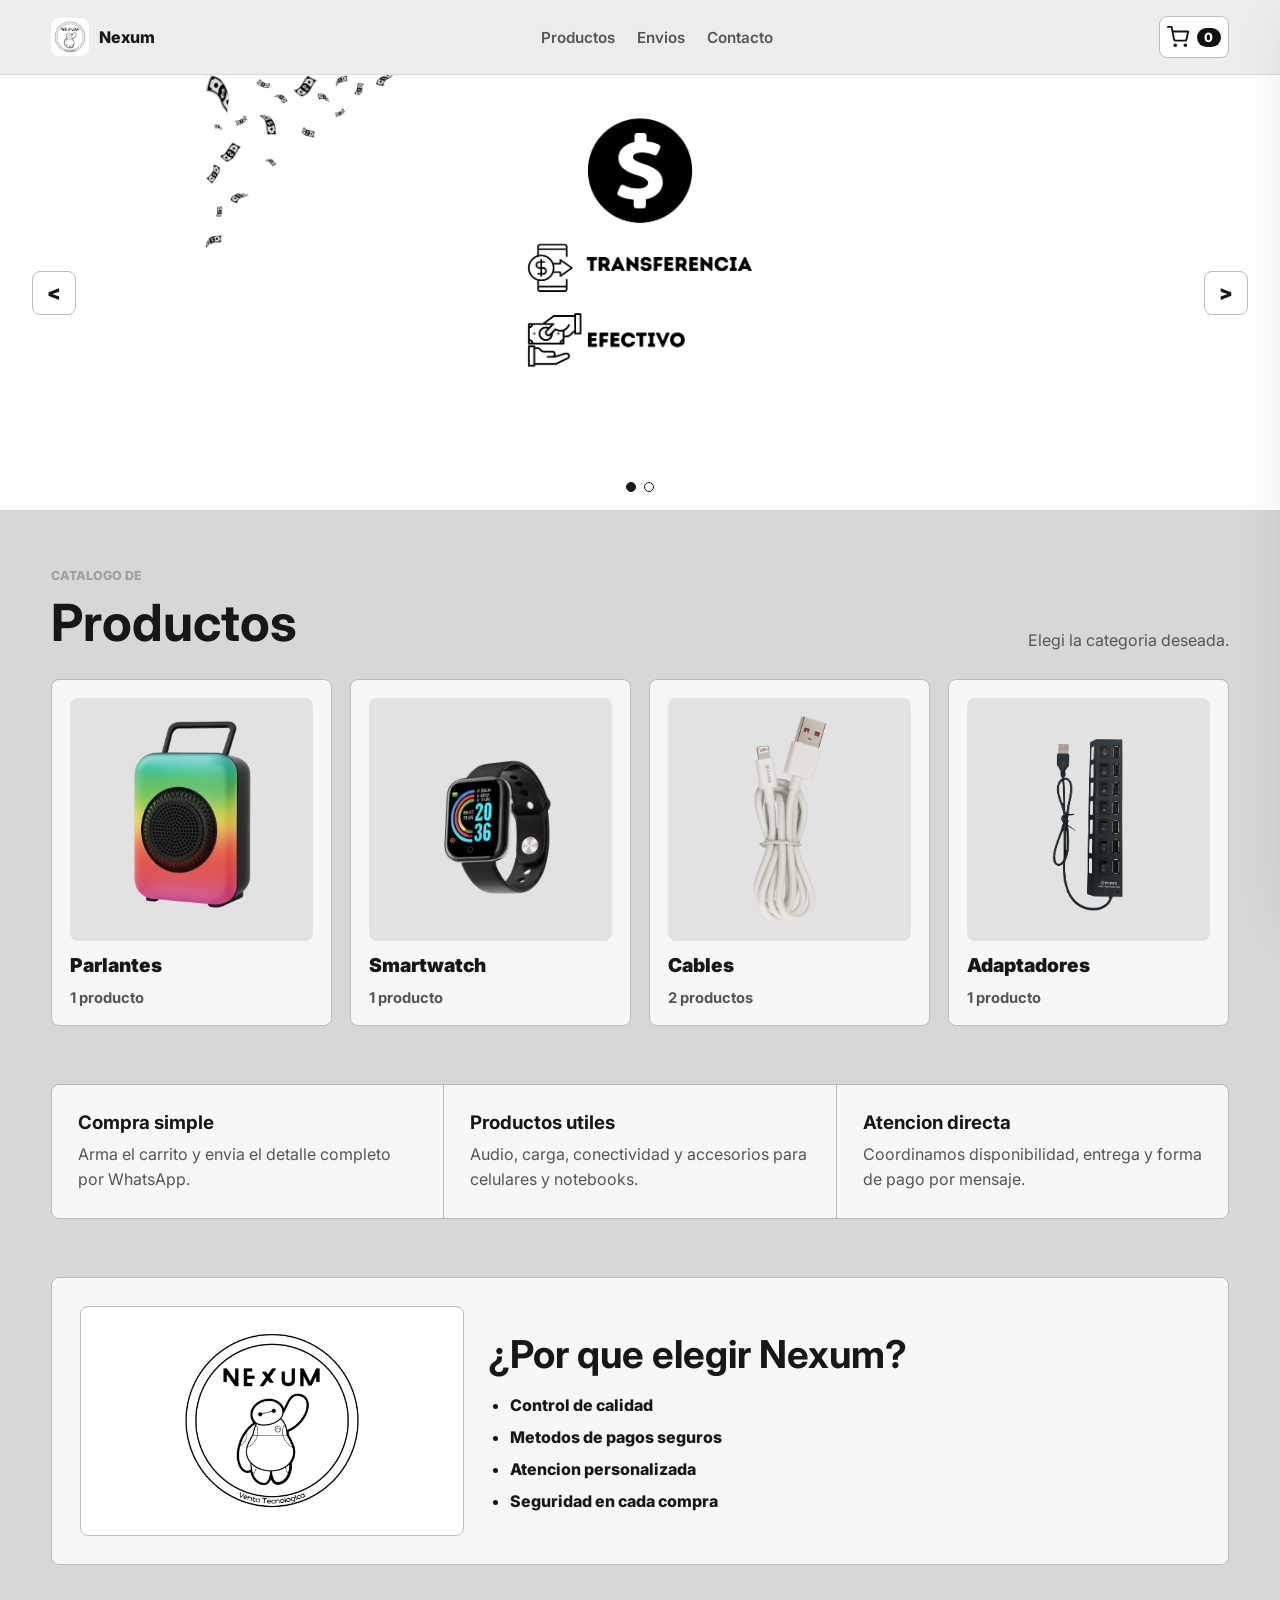
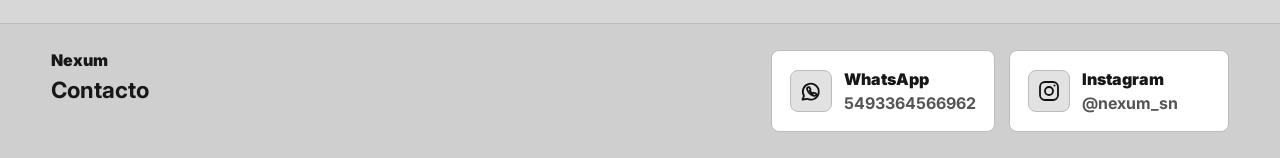
==== index.html @ 489456cf "Add files via upload" ====
<!doctype html>
<html lang="es">
  <head>
    <meta charset="UTF-8" />
    <meta name="viewport" content="width=device-width, initial-scale=1.0" />
    <title>Nexum</title>
    <link rel="icon" type="image/png" sizes="32x32" href="./assets/favicon.png?v=2" />
    <link rel="shortcut icon" type="image/png" href="./assets/favicon.png?v=2" />
    <link rel="apple-touch-icon" href="./assets/favicon.png?v=2" />
    <link rel="preconnect" href="https://fonts.googleapis.com" />
    <link rel="preconnect" href="https://fonts.gstatic.com" crossorigin />
    <link
      href="https://fonts.googleapis.com/css2?family=Inter:wght@400;500;600;700;800&display=swap"
      rel="stylesheet"
    />
    <link rel="stylesheet" href="./styles.css" />
  </head>
  <body>
    <header class="site-header">
      <a class="brand" href="#" aria-label="Nexum">
        <img class="brand-logo" src="./assets/Logo Logotipo Diseño Marca Personal Sencillo Rosa (1).png" alt="" onload="this.nextElementSibling.remove()" onerror="this.remove()" />
        <span class="brand-mark">NX</span>
        <span>Nexum</span>
      </a>

      <nav class="nav-links" aria-label="Navegacion principal">
        <a href="#productos">Productos</a>
        <a href="#envios">Envios</a>
        <a href="#contacto">Contacto</a>
      </nav>

      <button class="cart-button" type="button" id="openCart" aria-label="Abrir carrito">
        <img class="cart-icon" src="./assets/cart-icon.svg" alt="" aria-hidden="true" />
        <span class="cart-count" id="cartCount">0</span>
      </button>
    </header>

    <main>
      <section class="hero-carousel" aria-label="Informacion destacada">
        <div class="carousel-track" id="carouselTrack">
          <article class="carousel-slide is-active">
            <img src="./assets/carousel-pagos.png" alt="Formas de pago: transferencia y efectivo" />
          </article>
          <article class="carousel-slide">
            <img src="./assets/carousel-envios.png" alt="Envios locales en San Nicolas y alrededores" />
          </article>
        </div>

        <button class="carousel-button carousel-prev" type="button" id="carouselPrev" aria-label="Imagen anterior">
          <
        </button>
        <button class="carousel-button carousel-next" type="button" id="carouselNext" aria-label="Imagen siguiente">
          >
        </button>

        <div class="carousel-dots" aria-label="Seleccionar imagen">
          <button class="carousel-dot is-active" type="button" data-slide="0" aria-label="Ver formas de pago"></button>
          <button class="carousel-dot" type="button" data-slide="1" aria-label="Ver informacion de envios"></button>
        </div>
      </section>

      <section class="section" id="productos">
        <div class="section-heading">
          <div>
            <p class="eyebrow">Catalogo de</p>
            <h2 id="catalogTitle">Productos</h2>
          </div>
          <p class="section-copy" id="catalogDescription">Elegi la categoria deseada.</p>
        </div>

        <div class="products-grid" id="productsGrid" aria-live="polite"></div>
      </section>

      <section class="info-band" id="envios">
        <article>
          <h3>Compra simple</h3>
          <p>Arma el carrito y envia el detalle completo por WhatsApp.</p>
        </article>
        <article>
          <h3>Productos utiles</h3>
          <p>Audio, carga, conectividad y accesorios para celulares y notebooks.</p>
        </article>
        <article>
          <h3>Atencion directa</h3>
          <p>Coordinamos disponibilidad, entrega y forma de pago por mensaje.</p>
        </article>
      </section>

      <section class="trust-section" aria-label="Por que elegir Nexum">
        <div class="trust-logo-panel">
          <img src="./assets/Logo Logotipo Diseño Marca Personal Sencillo Rosa (1).png" alt="Nexum" />
        </div>
        <div class="trust-content">
          <h2>¿Por que elegir Nexum?</h2>
          <ul class="trust-list">
            <li>Control de calidad</li>
            <li>Metodos de pagos seguros</li>
            <li>Atencion personalizada</li>
            <li>Seguridad en cada compra</li>
          </ul>
        </div>
      </section>
    </main>

    <aside class="cart-panel" id="cartPanel" aria-label="Carrito de compras" aria-hidden="true">
      <div class="cart-panel-header">
        <div>
          <p class="eyebrow">Pedido</p>
          <h2>Tu carrito</h2>
        </div>
        <button class="icon-button" type="button" id="closeCart" aria-label="Cerrar carrito">x</button>
      </div>

      <div class="cart-items" id="cartItems"></div>

      <div class="cart-empty" id="cartEmpty">
        <strong>El carrito esta vacio</strong>
        <span>Agrega productos para preparar tu pedido.</span>
      </div>

      <div class="cart-footer">
        <div class="total-row">
          <span>Total</span>
          <strong id="cartTotal">$0</strong>
        </div>
        <button class="checkout-button" type="button" id="checkoutButton">
          <img src="./assets/whatsapp-icon.svg" alt="" aria-hidden="true" />
          Pedir por WhatsApp
        </button>
      </div>
    </aside>

    <div class="overlay" id="overlay" hidden></div>

    <footer class="footer" id="contacto">
      <div class="footer-heading">
        <span>Nexum</span>
        <strong>Contacto</strong>
      </div>
      <div class="contact-menu">
        <a
          class="contact-card"
          href="https://wa.me/5493364566962"
          target="_blank"
          rel="noopener"
        >
          <img class="contact-icon" src="./assets/whatsapp-icon.svg" alt="" aria-hidden="true" />
          <span class="contact-label">WhatsApp</span>
          <span class="contact-value">5493364566962</span>
        </a>
        <a
          class="contact-card"
          href="https://www.instagram.com/nexum_sn/?hl=es"
          target="_blank"
          rel="noopener"
        >
          <img class="contact-icon" src="./assets/instagram-icon.svg" alt="" aria-hidden="true" />
          <span class="contact-label">Instagram</span>
          <span class="contact-value">@nexum_sn</span>
        </a>
      </div>
    </footer>

    <script src="./script.js"></script>
  </body>
</html>
---- styles.css ----
:root {
  --bg: #d7d7d7;
  --surface: #ffffff;
  --ink: #171717;
  --muted: #555555;
  --line: #bcbcbc;
  --accent: #111111;
  --accent-strong: #333333;
  --soft: #e2e2e2;
  --panel: #c9c9c9;
  --shadow: 0 20px 60px rgba(0, 0, 0, 0.16);
}

* {
  box-sizing: border-box;
}

html {
  scroll-behavior: smooth;
}

body {
  margin: 0;
  font-family: Inter, system-ui, -apple-system, BlinkMacSystemFont, "Segoe UI", sans-serif;
  color: var(--ink);
  background: var(--bg);
}

button,
a {
  font: inherit;
}

a {
  color: inherit;
  text-decoration: none;
}

.site-header {
  position: sticky;
  top: 0;
  z-index: 20;
  display: flex;
  align-items: center;
  justify-content: space-between;
  gap: 20px;
  padding: 16px clamp(18px, 4vw, 56px);
  border-bottom: 1px solid rgba(216, 216, 216, 0.85);
  background: rgba(238, 238, 238, 0.94);
  backdrop-filter: blur(16px);
}

.brand,
.nav-links,
.cart-button {
  display: flex;
  align-items: center;
}

.brand {
  gap: 10px;
  font-weight: 800;
}

.brand-logo {
  width: 38px;
  height: 38px;
  border-radius: 8px;
  object-fit: contain;
}

.brand-mark {
  display: grid;
  width: 38px;
  height: 38px;
  place-items: center;
  border-radius: 8px;
  color: #fff;
  background: var(--accent);
  font-size: 0.78rem;
}

.nav-links {
  gap: 22px;
  color: var(--muted);
  font-size: 0.95rem;
  font-weight: 600;
}

.nav-links a:hover {
  color: var(--ink);
}

.cart-button {
  min-width: 70px;
  height: 42px;
  justify-content: center;
  gap: 8px;
  border: 1px solid var(--line);
  border-radius: 8px;
  color: var(--ink);
  background: var(--surface);
  cursor: pointer;
}

.cart-icon {
  width: 22px;
  height: 22px;
  display: block;
}

.cart-count {
  min-width: 24px;
  padding: 2px 7px;
  border-radius: 999px;
  color: #fff;
  background: var(--accent);
  font-size: 0.8rem;
  font-weight: 800;
}

.hero-carousel {
  position: relative;
  overflow: hidden;
  background: #fff;
}

.hero-carousel.is-hidden {
  display: none;
}

.is-hidden {
  display: none !important;
}

.carousel-track {
  display: flex;
  transition: transform 420ms ease;
}

.carousel-slide {
  min-width: 100%;
  background: #fff;
}

.carousel-slide img {
  display: block;
  width: 100%;
  height: clamp(260px, 34vw, 460px);
  object-fit: contain;
  background: #fff;
}

.carousel-button {
  position: absolute;
  top: 50%;
  z-index: 2;
  display: grid;
  width: 44px;
  height: 44px;
  place-items: center;
  border: 1px solid var(--line);
  border-radius: 8px;
  color: var(--ink);
  background: rgba(255, 255, 255, 0.86);
  cursor: pointer;
  font-size: 1.25rem;
  font-weight: 900;
  transform: translateY(-50%);
}

.carousel-button:hover {
  background: #fff;
}

.carousel-prev {
  left: clamp(12px, 3vw, 32px);
}

.carousel-next {
  right: clamp(12px, 3vw, 32px);
}

.carousel-dots {
  position: absolute;
  right: 0;
  bottom: 18px;
  left: 0;
  display: flex;
  justify-content: center;
  gap: 8px;
}

.carousel-dot {
  width: 10px;
  height: 10px;
  padding: 0;
  border: 1px solid var(--ink);
  border-radius: 999px;
  background: transparent;
  cursor: pointer;
}

.carousel-dot.is-active {
  background: var(--ink);
}

.eyebrow {
  margin: 0 0 8px;
  color: #9f9f9f;
  font-size: 0.78rem;
  font-weight: 800;
  letter-spacing: 0;
  text-transform: uppercase;
}

.hero h1 {
  margin: 0;
  max-width: 12ch;
  font-size: clamp(3rem, 8vw, 6.6rem);
  line-height: 0.94;
  letter-spacing: 0;
}

.hero-copy {
  max-width: 560px;
  margin: 22px 0 30px;
  color: rgba(255, 255, 255, 0.86);
  font-size: clamp(1rem, 2vw, 1.25rem);
  line-height: 1.6;
}

.primary-link,
.checkout-button,
.add-button {
  display: inline-flex;
  min-height: 46px;
  align-items: center;
  justify-content: center;
  border: 0;
  border-radius: 8px;
  color: #fff;
  background: var(--accent);
  font-weight: 800;
  cursor: pointer;
  transition: transform 160ms ease, background 160ms ease;
}

.primary-link {
  padding: 0 22px;
}

.primary-link:hover,
.checkout-button:hover,
.add-button:hover {
  background: var(--accent-strong);
  transform: translateY(-1px);
}

.section {
  padding: 58px clamp(18px, 4vw, 56px);
  background: var(--bg);
}

.section-heading {
  display: flex;
  align-items: end;
  justify-content: space-between;
  gap: 24px;
  margin-bottom: 26px;
}

.section-heading h2 {
  margin: 0;
  font-size: clamp(2rem, 4vw, 3.4rem);
  letter-spacing: 0;
}

.section-copy {
  max-width: 320px;
  margin: 0;
  color: var(--muted);
  line-height: 1.55;
}

.products-grid {
  display: grid;
  grid-template-columns: repeat(3, minmax(0, 1fr));
  gap: 18px;
}

.categories-grid {
  display: grid;
  grid-template-columns: repeat(4, minmax(0, 1fr));
  gap: 18px;
}

.category-card {
  display: grid;
  gap: 12px;
  min-height: 280px;
  padding: 18px;
  border: 1px solid var(--line);
  border-radius: 8px;
  color: var(--ink);
  background: #f7f7f7;
  cursor: pointer;
  text-align: left;
  transition: transform 160ms ease, box-shadow 160ms ease;
}

.category-card:hover {
  box-shadow: var(--shadow);
  transform: translateY(-2px);
}

.category-image {
  width: 100%;
  aspect-ratio: 1 / 1;
  object-fit: contain;
  padding: 16px;
  border-radius: 8px;
  background: var(--soft);
}

.category-name {
  font-size: 1.2rem;
  font-weight: 900;
}

.category-count {
  color: var(--muted);
  font-size: 0.92rem;
  font-weight: 700;
}

.products-toolbar {
  grid-column: 1 / -1;
  display: flex;
  align-items: center;
  justify-content: space-between;
  gap: 16px;
  margin-bottom: 4px;
}

.products-toolbar h3 {
  margin: 0;
  font-size: 1.45rem;
}

.back-button {
  min-height: 42px;
  padding: 0 14px;
  border: 1px solid var(--line);
  border-radius: 8px;
  color: var(--ink);
  background: var(--surface);
  cursor: pointer;
  font-weight: 800;
}

.back-button:hover {
  background: var(--soft);
}

.product-card {
  overflow: hidden;
  border: 1px solid var(--line);
  border-radius: 8px;
  background: #f7f7f7;
}

.product-image {
  width: 100%;
  aspect-ratio: 4 / 3;
  object-fit: contain;
  display: block;
  padding: 18px;
  background: var(--soft);
}

.product-body {
  display: grid;
  gap: 14px;
  padding: 18px;
}

.product-category {
  color: var(--muted);
  font-size: 0.74rem;
  font-weight: 800;
  text-transform: uppercase;
}

.product-card h3 {
  margin: 0;
  font-size: 1.08rem;
}

.product-card p {
  min-height: 48px;
  margin: 0;
  color: var(--muted);
  line-height: 1.5;
}

.stock-label {
  width: fit-content;
  padding: 6px 10px;
  border: 1px solid var(--line);
  border-radius: 8px;
  color: var(--ink);
  background: var(--soft);
  font-size: 0.86rem;
  font-weight: 800;
}

.product-colors {
  display: grid;
  gap: 8px;
  color: var(--muted);
  font-size: 0.86rem;
  font-weight: 800;
}

.swatches {
  display: flex;
  flex-wrap: wrap;
  gap: 8px;
}

.color-option {
  display: inline-flex;
  min-height: 34px;
  align-items: center;
  gap: 8px;
  padding: 5px 10px 5px 6px;
  border: 1px solid var(--line);
  border-radius: 8px;
  background: var(--surface);
  color: var(--ink);
  cursor: pointer;
  font-size: 0.86rem;
}

.color-option input {
  position: absolute;
  opacity: 0;
  pointer-events: none;
}

.color-option:has(input:checked) {
  border-color: var(--accent);
  box-shadow: inset 0 0 0 1px var(--accent);
}

.swatch {
  width: 22px;
  height: 22px;
  border: 2px solid #fff;
  border-radius: 4px;
  background: var(--swatch-color);
  box-shadow: 0 0 0 1px var(--line);
}

.product-bottom {
  display: flex;
  align-items: center;
  justify-content: space-between;
  gap: 12px;
}

.price {
  font-size: 1.2rem;
  font-weight: 900;
}

.add-button {
  min-width: 124px;
  padding: 0 14px;
}

.info-band {
  display: grid;
  grid-template-columns: repeat(3, minmax(0, 1fr));
  gap: 1px;
  margin: 0 clamp(18px, 4vw, 56px) 58px;
  overflow: hidden;
  border: 1px solid var(--line);
  border-radius: 8px;
  background: var(--line);
}

.info-band article {
  padding: 26px;
  background: #f7f7f7;
}

.info-band h3 {
  margin: 0 0 8px;
}

.info-band p {
  margin: 0;
  color: var(--muted);
  line-height: 1.55;
}

.trust-section {
  display: grid;
  grid-template-columns: minmax(190px, 0.7fr) minmax(0, 1.3fr);
  align-items: center;
  gap: 24px;
  margin: 0 clamp(18px, 4vw, 56px) 58px;
  padding: 28px;
  border: 1px solid var(--line);
  border-radius: 8px;
  background: #f7f7f7;
}

.trust-logo-panel {
  display: grid;
  min-height: 230px;
  place-items: center;
  border: 1px solid var(--line);
  border-radius: 8px;
  background: #fff;
}

.trust-logo-panel img {
  width: min(220px, 80%);
  height: auto;
  object-fit: contain;
}

.trust-content h2 {
  margin: 0 0 18px;
  font-size: clamp(1.7rem, 3vw, 2.5rem);
}

.trust-list {
  display: grid;
  gap: 12px;
  margin: 0;
  padding-left: 22px;
  color: var(--ink);
  font-weight: 800;
}

.trust-list li::marker {
  color: var(--accent);
}

.cart-panel {
  position: fixed;
  top: 0;
  right: 0;
  z-index: 40;
  display: flex;
  width: min(430px, 100%);
  height: 100vh;
  flex-direction: column;
  padding: 22px;
  background: var(--surface);
  box-shadow: var(--shadow);
  transform: translateX(105%);
  transition: transform 220ms ease;
}

.cart-panel.is-open {
  transform: translateX(0);
}

.cart-panel-header {
  display: flex;
  align-items: start;
  justify-content: space-between;
  gap: 16px;
  padding-bottom: 16px;
  border-bottom: 1px solid var(--line);
}

.cart-panel h2 {
  margin: 0;
}

.icon-button {
  width: 42px;
  height: 42px;
  border: 1px solid var(--line);
  border-radius: 8px;
  background: #fff;
  cursor: pointer;
  font-size: 1.8rem;
  line-height: 1;
}

.cart-items {
  display: grid;
  gap: 14px;
  overflow: auto;
  padding: 18px 0;
}

.cart-item {
  display: grid;
  grid-template-columns: 74px 1fr;
  gap: 12px;
  padding-bottom: 14px;
  border-bottom: 1px solid var(--line);
}

.cart-item img {
  width: 74px;
  height: 74px;
  border-radius: 8px;
  object-fit: cover;
}

.cart-item h3 {
  margin: 0 0 4px;
  font-size: 0.98rem;
}

.cart-item-price {
  color: var(--muted);
  font-size: 0.88rem;
}

.cart-item-color {
  display: block;
  margin-top: 4px;
  color: var(--ink);
  font-size: 0.86rem;
  font-weight: 800;
}

.quantity-row {
  display: flex;
  align-items: center;
  justify-content: space-between;
  gap: 12px;
  margin-top: 10px;
}

.quantity-controls {
  display: flex;
  align-items: center;
  gap: 8px;
}

.quantity-controls button {
  width: 32px;
  height: 32px;
  border: 1px solid var(--line);
  border-radius: 8px;
  background: #fff;
  cursor: pointer;
  font-weight: 900;
}

.remove-button {
  border: 0;
  color: #111111;
  background: transparent;
  cursor: pointer;
  font-size: 0.86rem;
  font-weight: 700;
}

.cart-empty {
  display: grid;
  gap: 8px;
  margin: auto 0;
  padding: 30px;
  border: 1px dashed var(--line);
  border-radius: 8px;
  color: var(--muted);
  text-align: center;
}

.cart-empty[hidden] {
  display: none;
}

.cart-empty strong {
  color: var(--ink);
}

.cart-footer {
  margin-top: auto;
  padding-top: 16px;
  border-top: 1px solid var(--line);
}

.total-row {
  display: flex;
  align-items: center;
  justify-content: space-between;
  margin-bottom: 14px;
  font-size: 1.1rem;
}

.checkout-button {
  width: 100%;
  gap: 10px;
}

.checkout-button img {
  width: 20px;
  height: 20px;
  filter: invert(1);
}

.checkout-button:disabled {
  background: #9a9a9a;
  cursor: not-allowed;
  transform: none;
}

.overlay {
  position: fixed;
  inset: 0;
  z-index: 30;
  background: rgba(0, 0, 0, 0.36);
}

.admin-open-button {
  min-height: 42px;
  margin: 0 clamp(18px, 4vw, 56px) 24px;
  padding: 0 14px;
  border: 1px solid var(--line);
  border-radius: 8px;
  color: var(--ink);
  background: var(--surface);
  cursor: pointer;
  font-weight: 900;
}

.admin-login {
  display: grid;
  place-items: center;
  padding: 42px clamp(18px, 4vw, 56px);
  background: var(--bg);
}

.admin-login-box {
  display: grid;
  width: min(360px, 100%);
  gap: 14px;
  padding: 22px;
  border: 1px solid var(--line);
  border-radius: 8px;
  background: var(--surface);
  box-shadow: var(--shadow);
}

.admin-login-box h2,
.admin-panel h2 {
  margin: 0;
}

.admin-login-box label,
.admin-form label {
  display: grid;
  gap: 6px;
  color: var(--muted);
  font-size: 0.86rem;
  font-weight: 800;
}

.admin-login-box input,
.admin-form input,
.admin-form select,
.admin-form textarea,
.admin-price-input {
  width: 100%;
  border: 1px solid var(--line);
  border-radius: 8px;
  padding: 10px 12px;
  color: var(--ink);
  background: #fff;
  font: inherit;
}

.admin-message {
  min-height: 18px;
  color: #8a1f1f;
  font-size: 0.86rem;
  font-weight: 800;
}

.admin-panel {
  display: grid;
  width: auto;
  gap: 18px;
  margin: 0 clamp(18px, 4vw, 56px) 34px;
  padding: 22px;
  border: 1px solid var(--line);
  border-radius: 8px;
  background: var(--surface);
  box-shadow: var(--shadow);
}

.admin-page {
  min-height: calc(100vh - 75px);
  padding: 34px 0 58px;
  background: var(--bg);
}

.admin-panel-header,
.admin-actions,
.admin-product-actions {
  display: flex;
  align-items: center;
  justify-content: space-between;
  gap: 12px;
}

.admin-form,
.admin-products {
  display: grid;
  gap: 12px;
}

.admin-form-row {
  display: grid;
  grid-template-columns: 1fr 1fr;
  gap: 12px;
}

.admin-product {
  display: grid;
  grid-template-columns: 72px 1fr;
  gap: 12px;
  padding: 12px;
  border: 1px solid var(--line);
  border-radius: 8px;
  background: #f7f7f7;
}

.admin-product img {
  width: 72px;
  height: 72px;
  border-radius: 8px;
  object-fit: contain;
  background: var(--soft);
}

.admin-product h3 {
  margin: 0 0 8px;
  font-size: 0.98rem;
}

.admin-price-input {
  max-width: 150px;
}

.footer {
  display: flex;
  justify-content: space-between;
  align-items: flex-start;
  gap: 20px;
  padding: 26px clamp(18px, 4vw, 56px);
  border-top: 1px solid var(--line);
  color: var(--muted);
  background: #cfcfcf;
}

.footer-heading {
  display: grid;
  gap: 6px;
}

.footer-heading span {
  color: var(--ink);
  font-weight: 900;
}

.footer-heading strong {
  font-size: 1.4rem;
  color: var(--ink);
}

.contact-menu {
  display: flex;
  gap: 14px;
  flex-wrap: wrap;
}

.contact-card {
  display: grid;
  grid-template-columns: 42px 1fr;
  min-width: 220px;
  column-gap: 12px;
  row-gap: 4px;
  align-items: center;
  padding: 18px;
  border: 1px solid var(--line);
  border-radius: 8px;
  background: var(--surface);
  transition: transform 160ms ease, box-shadow 160ms ease;
}

.contact-card:hover {
  box-shadow: var(--shadow);
  transform: translateY(-2px);
}

.contact-icon {
  grid-row: span 2;
  width: 42px;
  height: 42px;
  padding: 8px;
  border: 1px solid var(--line);
  border-radius: 8px;
  background: var(--soft);
}

.contact-label {
  color: var(--ink);
  font-weight: 900;
}

.contact-value {
  color: var(--muted);
  font-weight: 700;
}

@media (max-width: 860px) {
  .nav-links {
    display: none;
  }

  .section-heading,
  .footer {
    align-items: flex-start;
    flex-direction: column;
  }

  .products-grid,
  .categories-grid,
  .info-band {
    grid-template-columns: 1fr;
  }

  .product-card p {
    min-height: auto;
  }
}

@media (max-width: 520px) {
  .site-header {
    padding-inline: 14px;
  }

  .brand span:last-child {
    display: none;
  }

  .carousel-button {
    width: 36px;
    height: 36px;
  }

  .carousel-slide img {
    height: 220px;
  }

  .section {
    padding-inline: 14px;
  }

  .info-band {
    margin-inline: 14px;
  }

  .trust-section {
    grid-template-columns: 1fr;
    margin-inline: 14px;
    padding: 20px;
  }

  .trust-logo-panel {
    min-height: 180px;
  }

  .cart-panel {
    padding: 18px;
  }
}
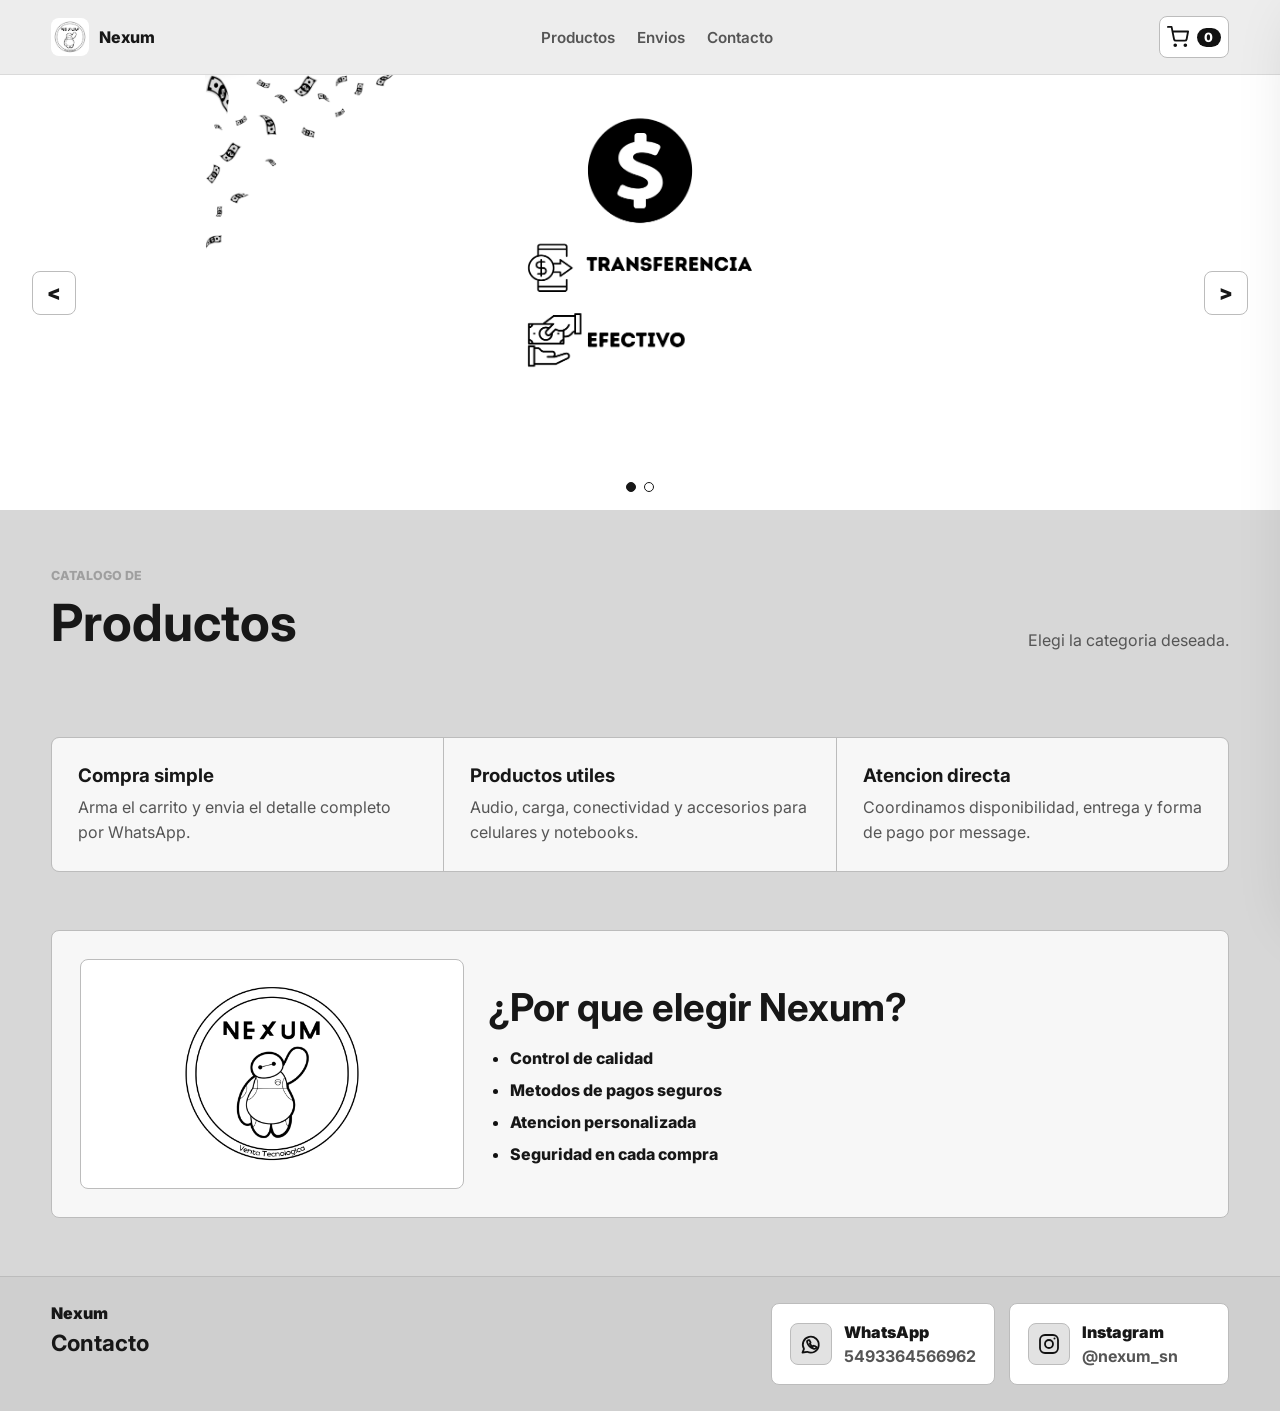
==== commit 2d703af7: "index.html" ====
--- a/index.html
+++ b/index.html
@@ -68,6 +68,12 @@
           <p class="section-copy" id="catalogDescription">Elegi la categoria deseada.</p>
         </div>
 
+        <div class="sorting-controls" id="sortingControls" style="display: none; margin-bottom: 20px; gap: 10px; flex-wrap: wrap;">
+          <button class="sort-btn" data-sort="default">Por defecto</button>
+          <button class="sort-btn" data-sort="price-low">Menor precio</button>
+          <button class="sort-btn" data-sort="price-high">Mayor precio</button>
+        </div>
+
         <div class="products-grid" id="productsGrid" aria-live="polite"></div>
       </section>
 
@@ -82,7 +88,7 @@
         </article>
         <article>
           <h3>Atencion directa</h3>
-          <p>Coordinamos disponibilidad, entrega y forma de pago por mensaje.</p>
+          <p>Coordinamos disponibilidad, entrega y forma de pago por message.</p>
         </article>
       </section>
 
--- a/styles.css
+++ b/styles.css
@@ -791,7 +791,7 @@
 }
 
 .admin-panel {
-  display: grid;
+  display: none;
   width: auto;
   gap: 18px;
   margin: 0 clamp(18px, 4vw, 56px) 34px;
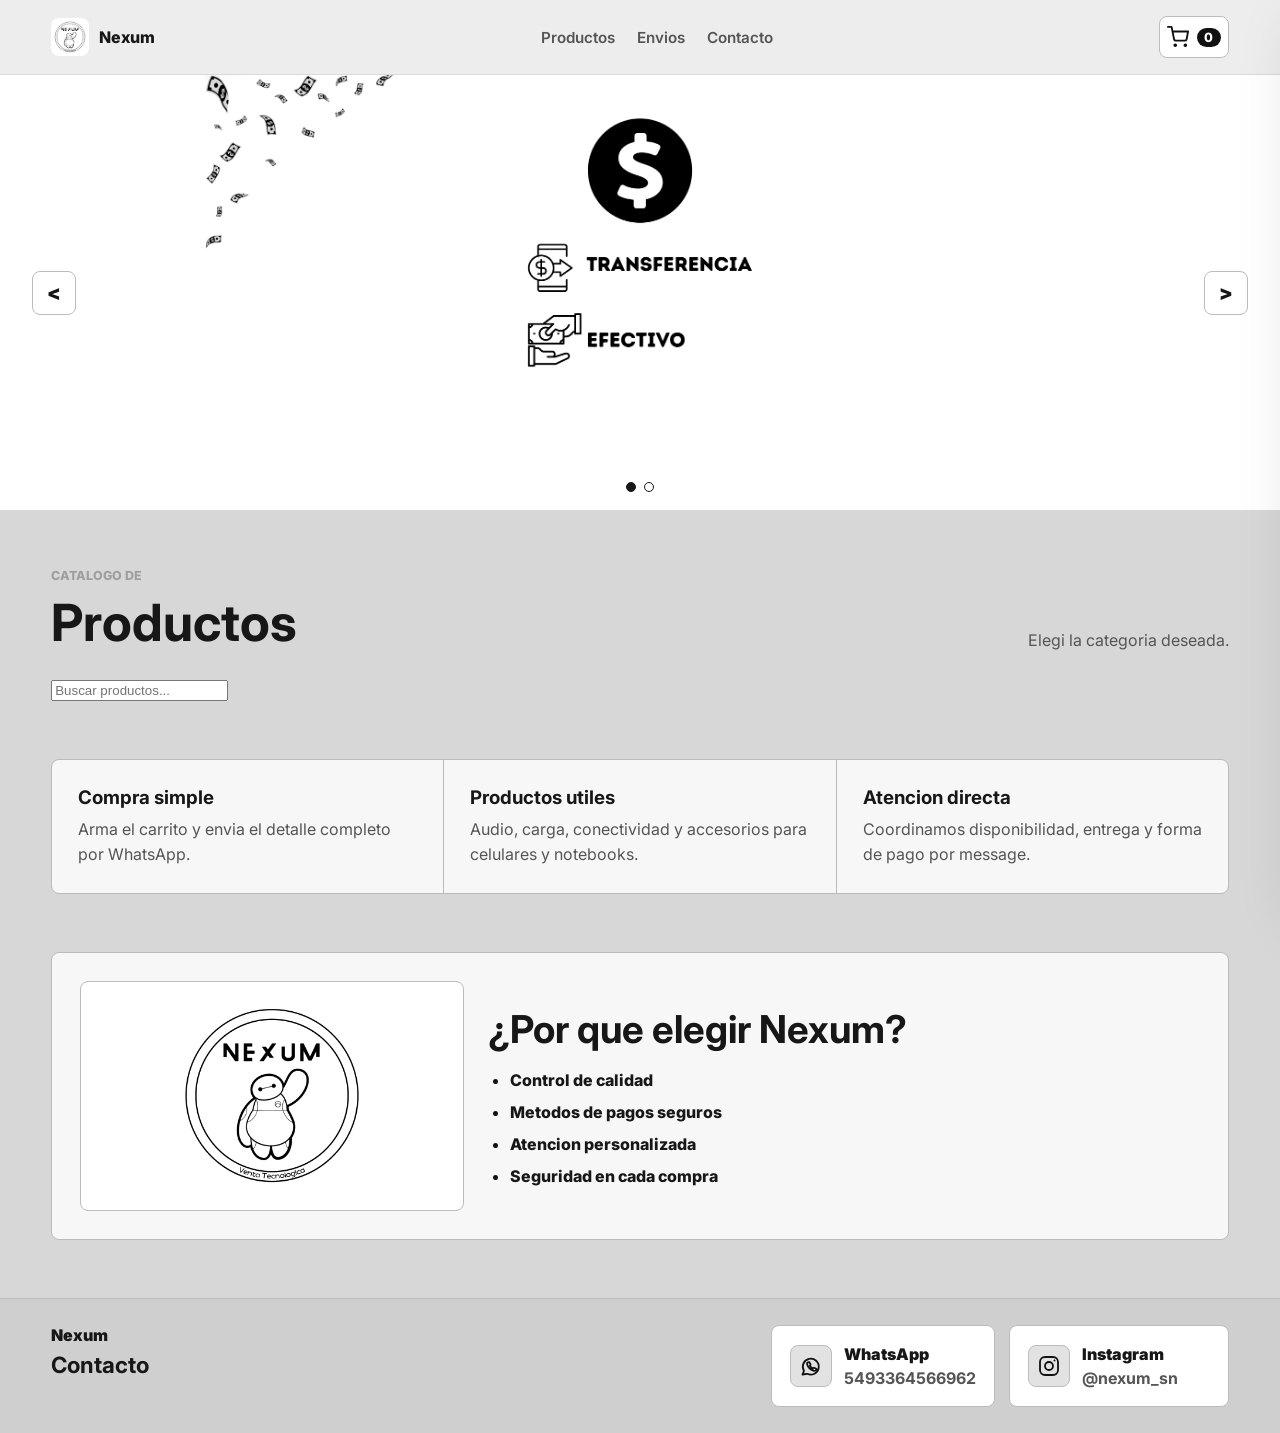
==== commit 32ce24d1: "index.html" ====
--- a/index.html
+++ b/index.html
@@ -68,10 +68,9 @@
           <p class="section-copy" id="catalogDescription">Elegi la categoria deseada.</p>
         </div>
 
-        <div class="sorting-controls" id="sortingControls" style="display: none; margin-bottom: 20px; gap: 10px; flex-wrap: wrap;">
-          <button class="sort-btn" data-sort="default">Por defecto</button>
-          <button class="sort-btn" data-sort="price-low">Menor precio</button>
-          <button class="sort-btn" data-sort="price-high">Mayor precio</button>
+        <!-- BARRA DE BÚSQUEDA -->
+        <div class="search-container">
+          <input type="text" id="searchInput" class="search-input" placeholder="Buscar productos..." aria-label="Buscar productos">
         </div>
 
         <div class="products-grid" id="productsGrid" aria-live="polite"></div>
@@ -131,6 +130,7 @@
         </div>
         <button class="checkout-button" type="button" id="checkoutButton">
           <img src="./assets/whatsapp-icon.svg" alt="" aria-hidden="true" />
+          <span style="display: none;">Nexum</span>
           Pedir por WhatsApp
         </button>
       </div>
--- a/styles.css
+++ b/styles.css
@@ -989,3 +989,67 @@
     padding: 18px;
   }
 }
+
+/* --- CONTROLES DE ORDENAMIENTO (MENU DESPLEGABLE) --- */
+.sorting-controls {
+  display: none; /* Se activa dinámicamente mediante JS */
+  justify-content: flex-end;
+  align-items: center;
+  width: 100%;
+  max-width: 1200px;
+  margin: 0 auto 24px auto;
+  padding: 0 clamp(18px, 4vw, 56px);
+  box-sizing: border-box;
+}
+
+.sort-dropdown {
+  background-color: var(--surface);
+  color: var(--ink);
+  border: 1px solid var(--line);
+  border-radius: 8px;
+  padding: 10px 16px;
+  font-family: inherit;
+  font-size: 0.9rem;
+  font-weight: 800;
+  cursor: pointer;
+  outline: none;
+  transition: border-color 160ms ease, box-shadow 160ms ease;
+  appearance: none; /* Elimina el estilo por defecto del sistema */
+  -webkit-appearance: none;
+  -moz-appearance: none;
+  /* Icono de flecha minimalista adaptado al estilo de la tienda */
+  background-image: url("data:image/svg+xml;utf8,<svg xmlns='http://www.w3.org/2000/svg' width='24' height='24' viewBox='0 0 24 24' fill='none' stroke='%23171717' stroke-width='2.5' stroke-linecap='round' stroke-linejoin='round'><polyline points='6 9 12 15 18 9'></polyline></svg>");
+  background-repeat: no-repeat;
+  background-position: right 14px center;
+  background-size: 14px;
+  padding-right: 44px; /* Espacio prudente para que el texto no pise la flecha */
+}
+
+.sort-dropdown:hover {
+  background-color: var(--soft);
+}
+
+.sort-dropdown:focus {
+  border-color: var(--accent);
+  box-shadow: 0 0 0 2px var(--soft);
+}
+
+.sort-dropdown option {
+  background-color: var(--surface);
+  color: var(--ink);
+  font-weight: 700;
+}
+
+/* Ajuste responsivo para pantallas chicas */
+@media (max-width: 860px) {
+  .sorting-controls {
+    justify-content: center;
+    padding-inline: 14px;
+    margin-bottom: 16px;
+  }
+  .sort-dropdown {
+    width: 100%; /* Ocupa todo el ancho en entornos móviles */
+    text-align: center;
+    background-position: right 20px center;
+  }
+}
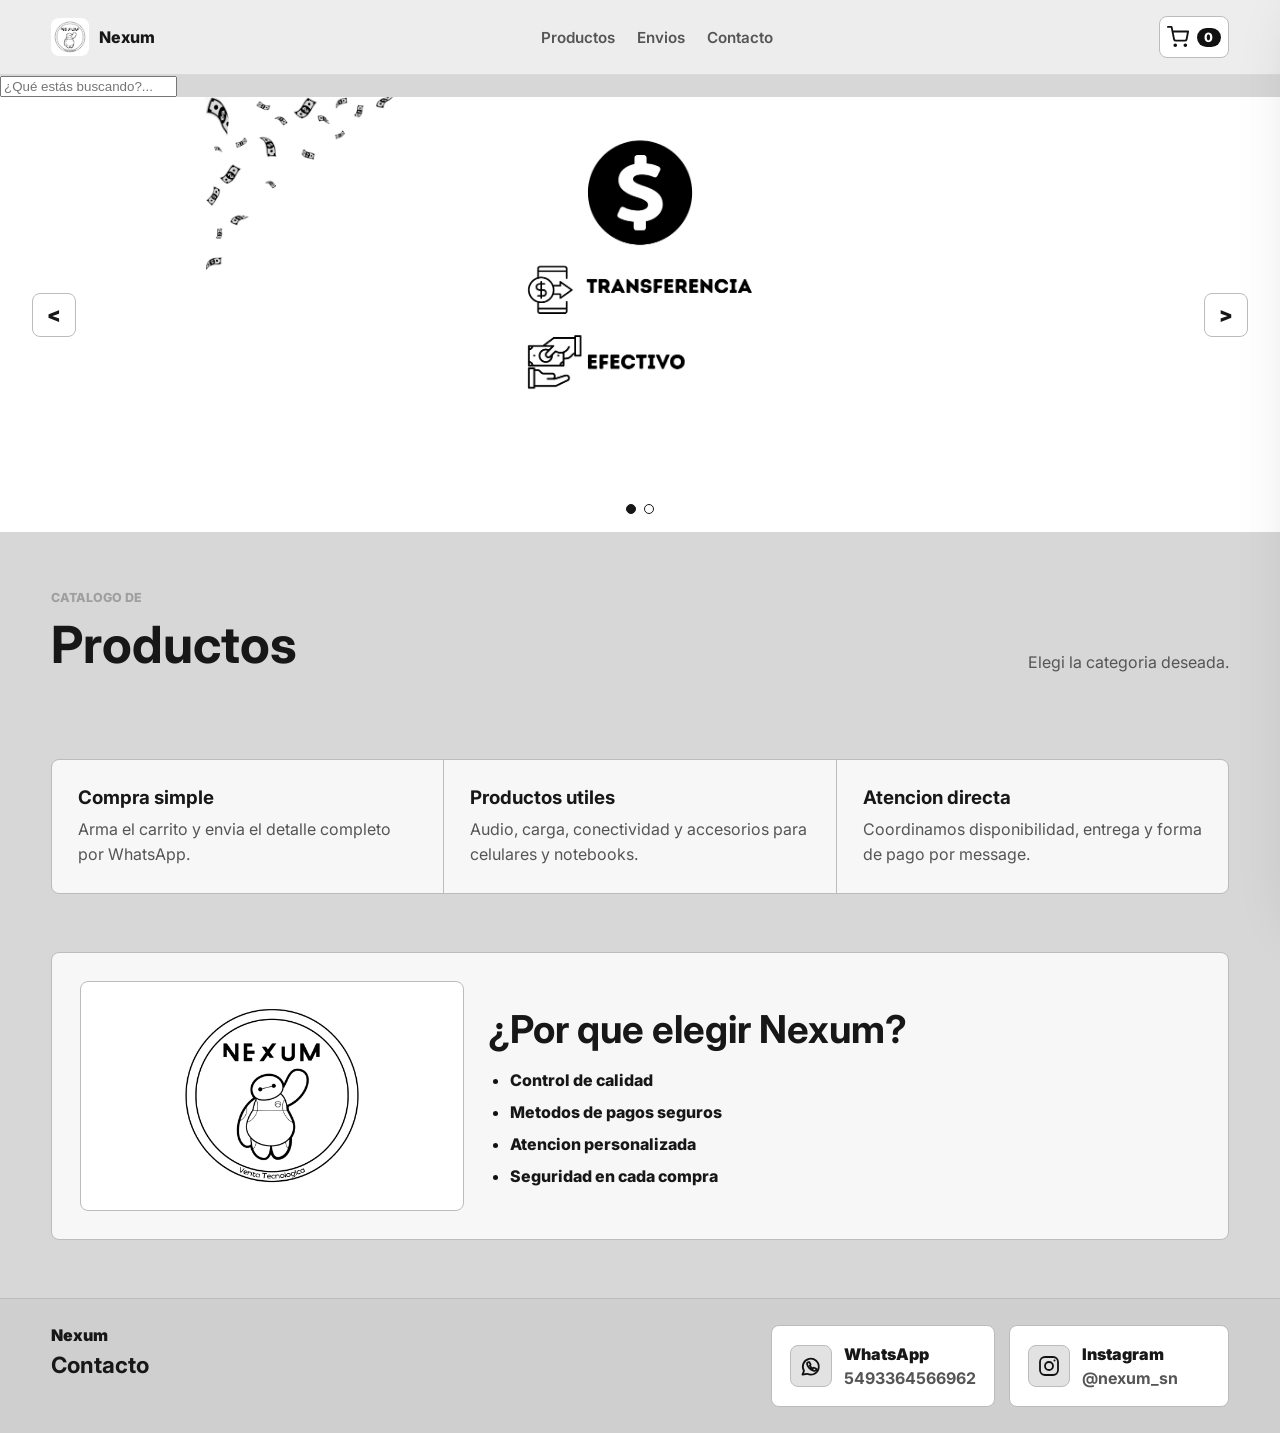
==== commit f776310f: "index.html" ====
--- a/index.html
+++ b/index.html
@@ -36,6 +36,10 @@
     </header>
 
     <main>
+      <div class="search-container">
+        <input type="text" id="searchInput" class="search-input" placeholder="¿Qué estás buscando?..." aria-label="Buscar productos">
+      </div>
+
       <section class="hero-carousel" aria-label="Informacion destacada">
         <div class="carousel-track" id="carouselTrack">
           <article class="carousel-slide is-active">
@@ -66,11 +70,6 @@
             <h2 id="catalogTitle">Productos</h2>
           </div>
           <p class="section-copy" id="catalogDescription">Elegi la categoria deseada.</p>
-        </div>
-
-        <!-- BARRA DE BÚSQUEDA -->
-        <div class="search-container">
-          <input type="text" id="searchInput" class="search-input" placeholder="Buscar productos..." aria-label="Buscar productos">
         </div>
 
         <div class="products-grid" id="productsGrid" aria-live="polite"></div>
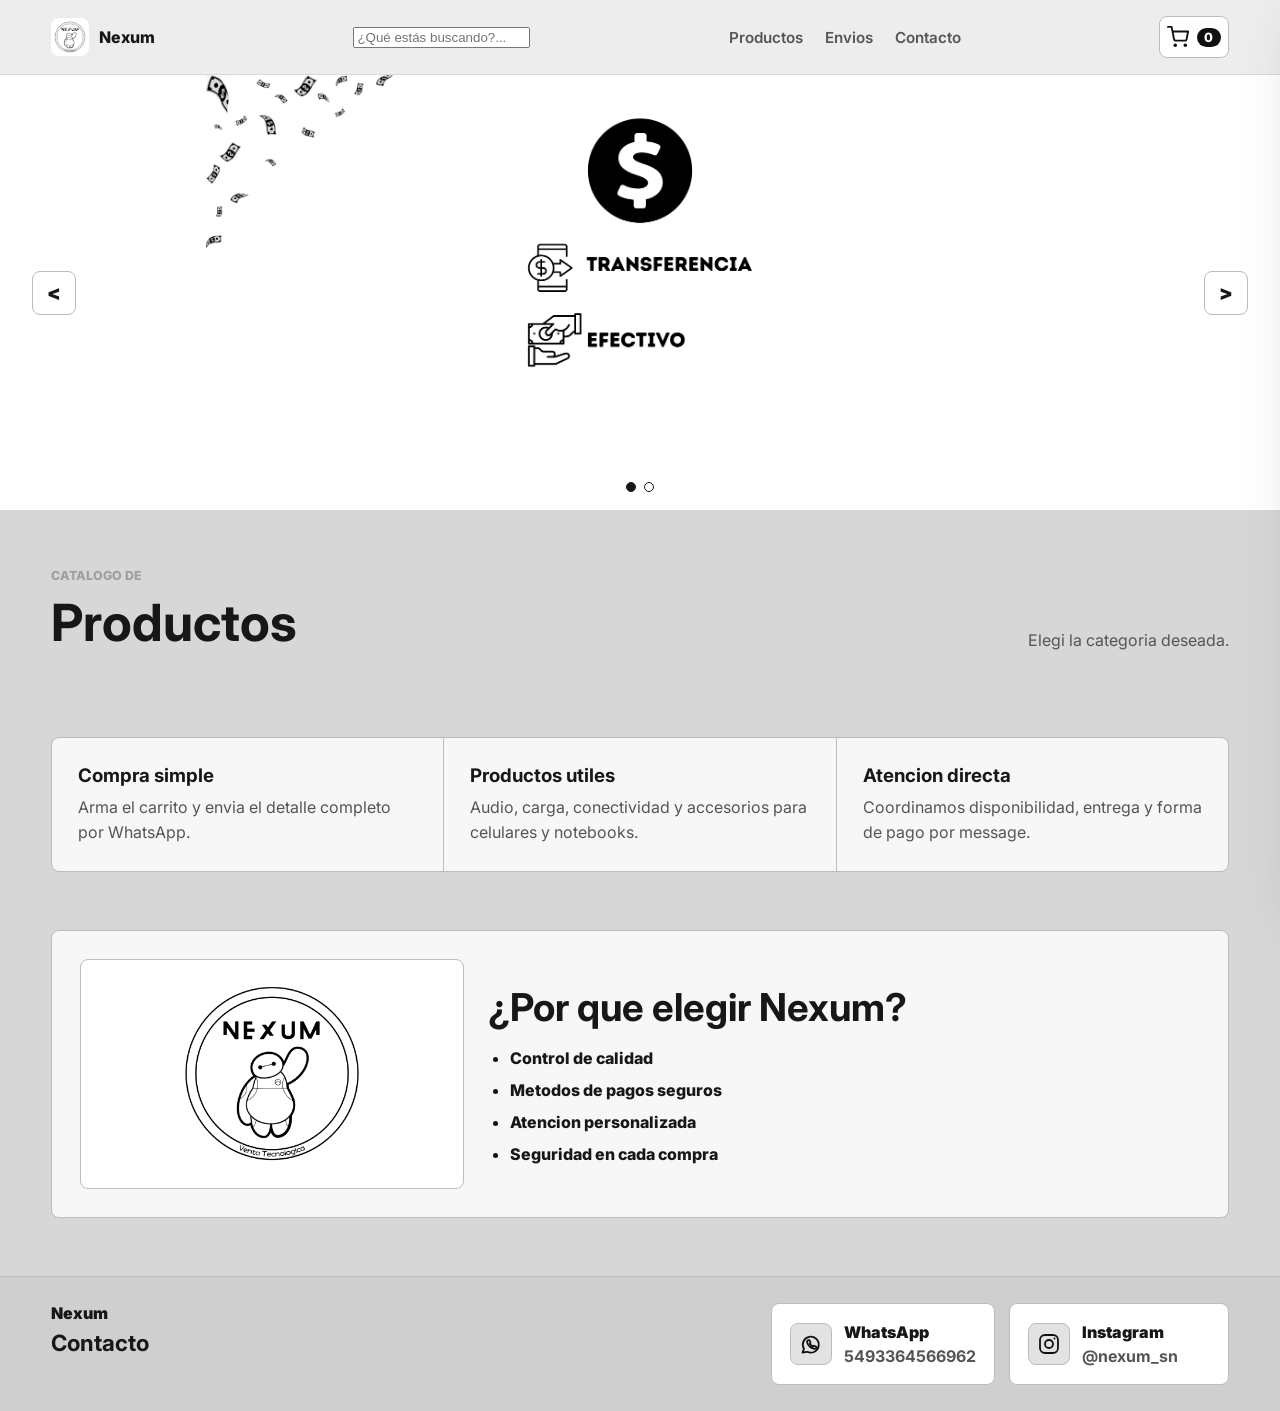
==== commit 932f6a61: "index.html" ====
--- a/index.html
+++ b/index.html
@@ -23,6 +23,10 @@
         <span>Nexum</span>
       </a>
 
+      <div class="search-container">
+        <input type="text" id="searchInput" class="search-input" placeholder="¿Qué estás buscando?..." aria-label="Buscar productos">
+      </div>
+
       <nav class="nav-links" aria-label="Navegacion principal">
         <a href="#productos">Productos</a>
         <a href="#envios">Envios</a>
@@ -36,10 +40,6 @@
     </header>
 
     <main>
-      <div class="search-container">
-        <input type="text" id="searchInput" class="search-input" placeholder="¿Qué estás buscando?..." aria-label="Buscar productos">
-      </div>
-
       <section class="hero-carousel" aria-label="Informacion destacada">
         <div class="carousel-track" id="carouselTrack">
           <article class="carousel-slide is-active">
@@ -51,10 +51,10 @@
         </div>
 
         <button class="carousel-button carousel-prev" type="button" id="carouselPrev" aria-label="Imagen anterior">
-          <
+          &lt;
         </button>
         <button class="carousel-button carousel-next" type="button" id="carouselNext" aria-label="Imagen siguiente">
-          >
+          &gt;
         </button>
 
         <div class="carousel-dots" aria-label="Seleccionar imagen">
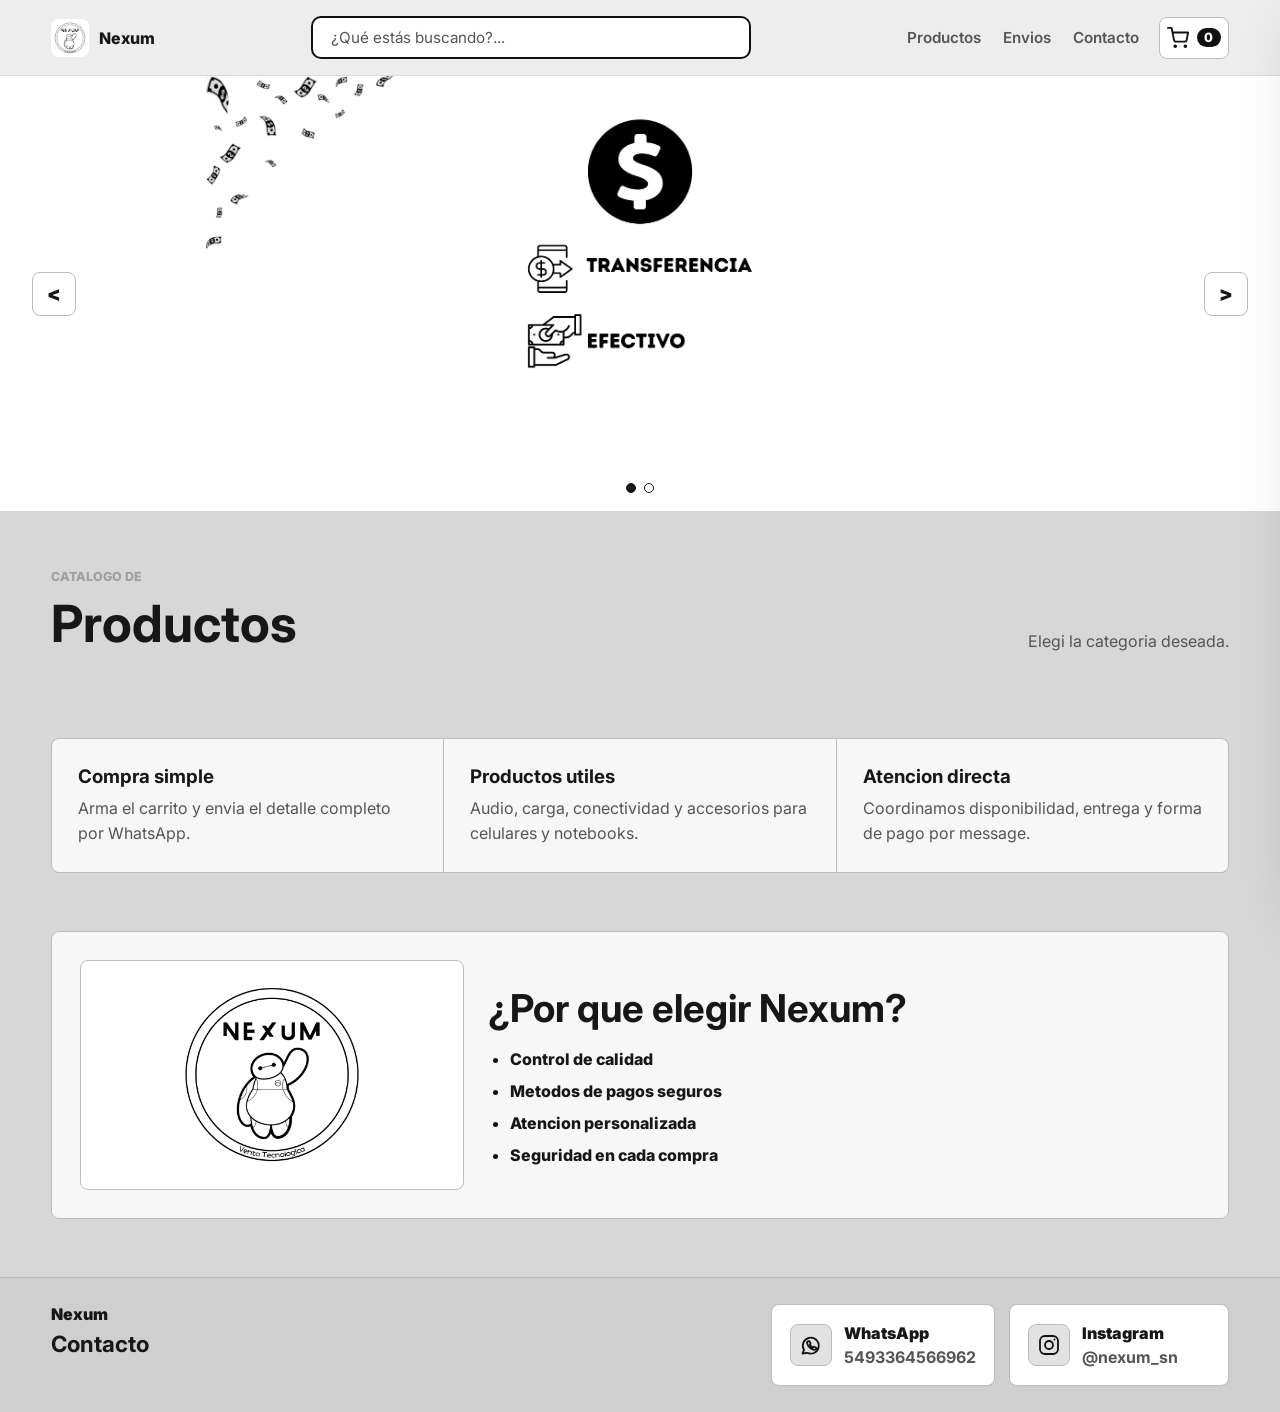
==== commit d92dfbb4: "index.html" ====
--- a/index.html
+++ b/index.html
@@ -24,7 +24,8 @@
       </a>
 
       <div class="search-container">
-        <input type="text" id="searchInput" class="search-input" placeholder="¿Qué estás buscando?..." aria-label="Buscar productos">
+        <input type="text" id="searchInput" class="search-input" placeholder="¿Qué estás buscando?..." aria-label="Buscar productos" autocomplete="off">
+        <div id="searchResultsDropdown" class="search-results-dropdown" hidden></div>
       </div>
 
       <nav class="nav-links" aria-label="Navegacion principal">
--- a/styles.css
+++ b/styles.css
@@ -80,6 +80,38 @@
   font-size: 0.78rem;
 }
 
+/* BARRA DE BÚSQUEDA INTEGRADA EN EL HEADER */
+.search-container {
+  flex: 1;
+  max-width: 440px; /* Tamaño ideal para convivir en el medio con el menú */
+  margin: 0 auto;
+}
+
+.search-input {
+  width: 100%;
+  padding: 10px 18px;
+  border: 2.5px solid var(--accent); /* Trazo negro grueso y visible */
+  border-radius: 10px;
+  font-family: inherit;
+  font-size: 0.95rem;
+  font-weight: 600; /* Letra imponente al escribir */
+  color: var(--ink);
+  background-color: var(--surface);
+  outline: none;
+  transition: all 160ms ease-in-out;
+}
+
+.search-input::placeholder {
+  color: var(--muted);
+  font-weight: 400;
+}
+
+.search-input:focus {
+  background-color: var(--surface);
+  border-color: var(--accent);
+  box-shadow: 0 4px 12px rgba(0, 0, 0, 0.1);
+}
+
 .nav-links {
   gap: 22px;
   color: var(--muted);
@@ -726,7 +758,6 @@
 }
 
 .admin-open-button {
-  min-height: 42px;
   margin: 0 clamp(18px, 4vw, 56px) 24px;
   padding: 0 14px;
   border: 1px solid var(--line);
@@ -928,6 +959,19 @@
 }
 
 @media (max-width: 860px) {
+  .site-header {
+    flex-wrap: wrap; /* Permite que los elementos se acomoden en dos líneas si no entran */
+    row-gap: 14px;
+    padding-bottom: 14px;
+  }
+
+  .search-container {
+    order: 4; /* Desplaza el buscador abajo del todo en pantallas móviles */
+    min-width: 100%;
+    max-width: 100%;
+    margin-top: 4px;
+  }
+
   .nav-links {
     display: none;
   }
@@ -1014,15 +1058,14 @@
   cursor: pointer;
   outline: none;
   transition: border-color 160ms ease, box-shadow 160ms ease;
-  appearance: none; /* Elimina el estilo por defecto del sistema */
+  appearance: none;
   -webkit-appearance: none;
   -moz-appearance: none;
-  /* Icono de flecha minimalista adaptado al estilo de la tienda */
   background-image: url("data:image/svg+xml;utf8,<svg xmlns='http://www.w3.org/2000/svg' width='24' height='24' viewBox='0 0 24 24' fill='none' stroke='%23171717' stroke-width='2.5' stroke-linecap='round' stroke-linejoin='round'><polyline points='6 9 12 15 18 9'></polyline></svg>");
   background-repeat: no-repeat;
   background-position: right 14px center;
   background-size: 14px;
-  padding-right: 44px; /* Espacio prudente para que el texto no pise la flecha */
+  padding-right: 44px;
 }
 
 .sort-dropdown:hover {
@@ -1048,7 +1091,7 @@
     margin-bottom: 16px;
   }
   .sort-dropdown {
-    width: 100%; /* Ocupa todo el ancho en entornos móviles */
+    width: 100%;
     text-align: center;
     background-position: right 20px center;
   }
